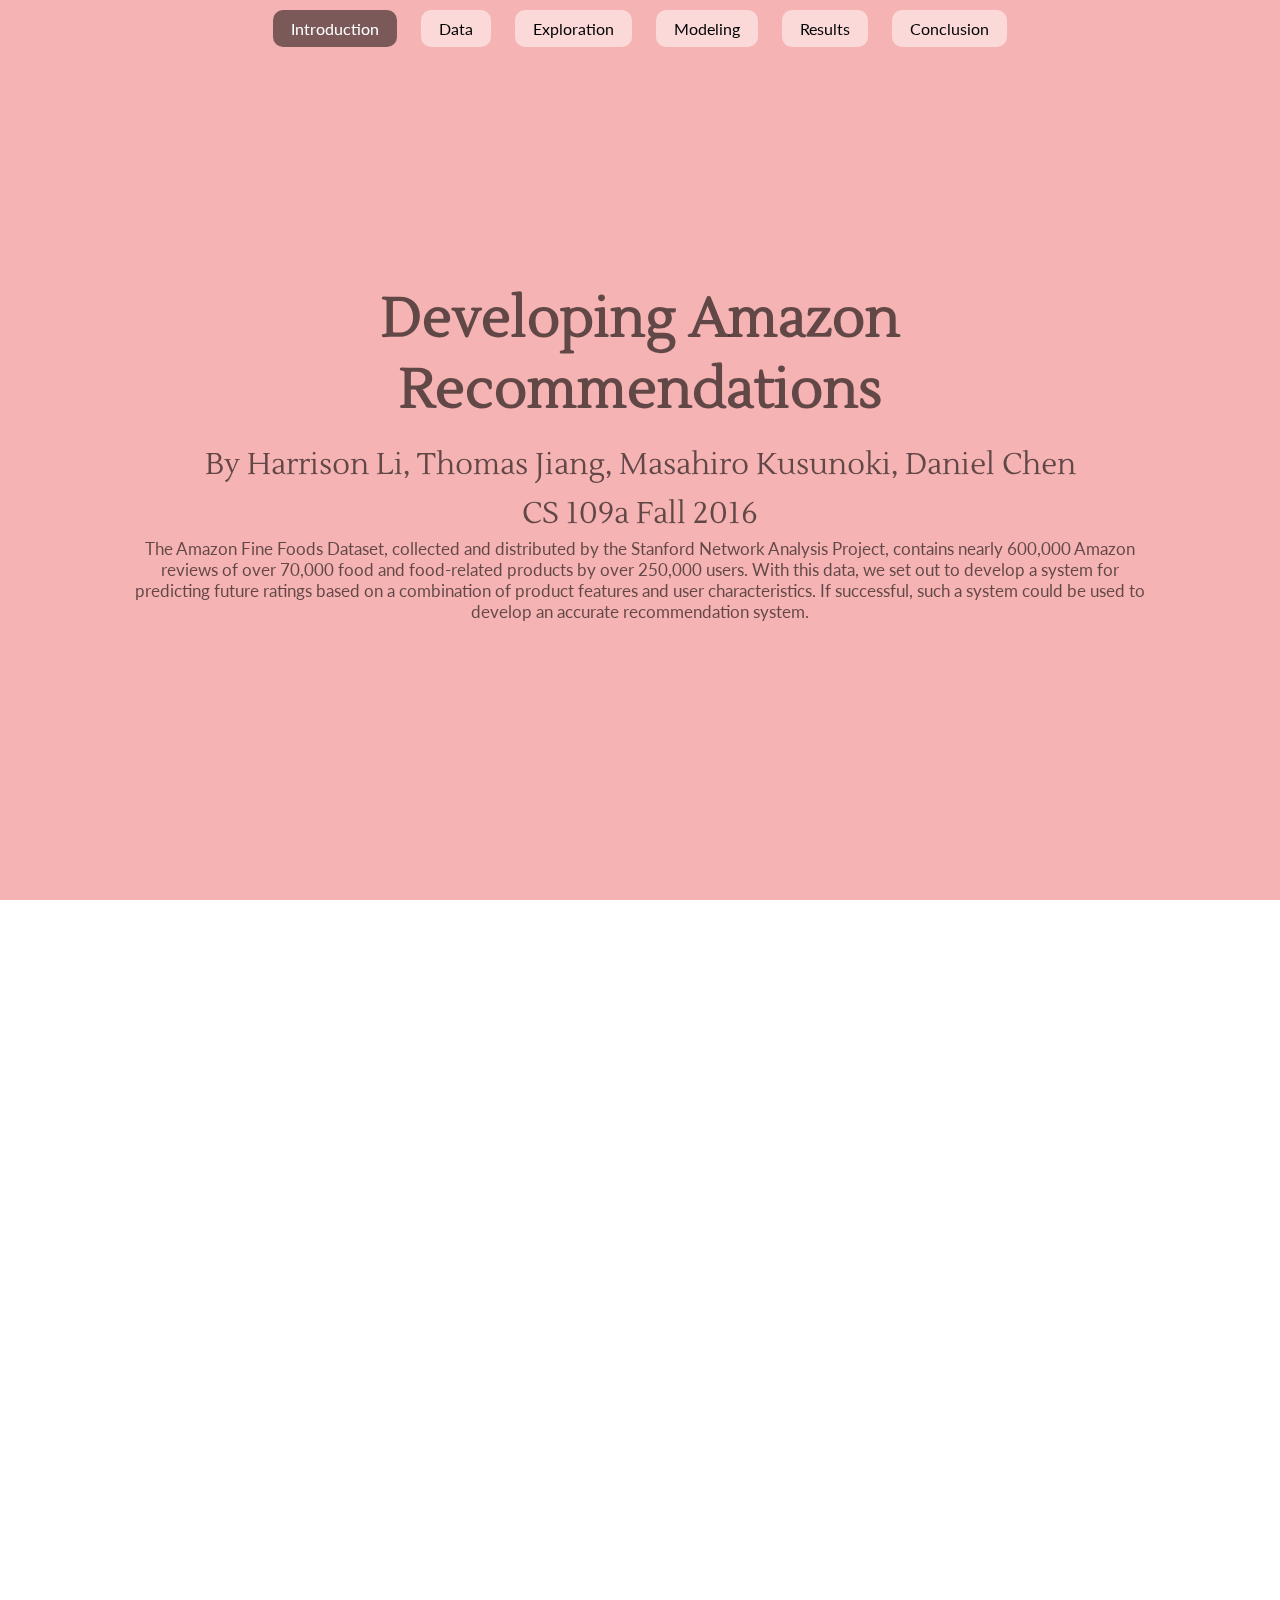
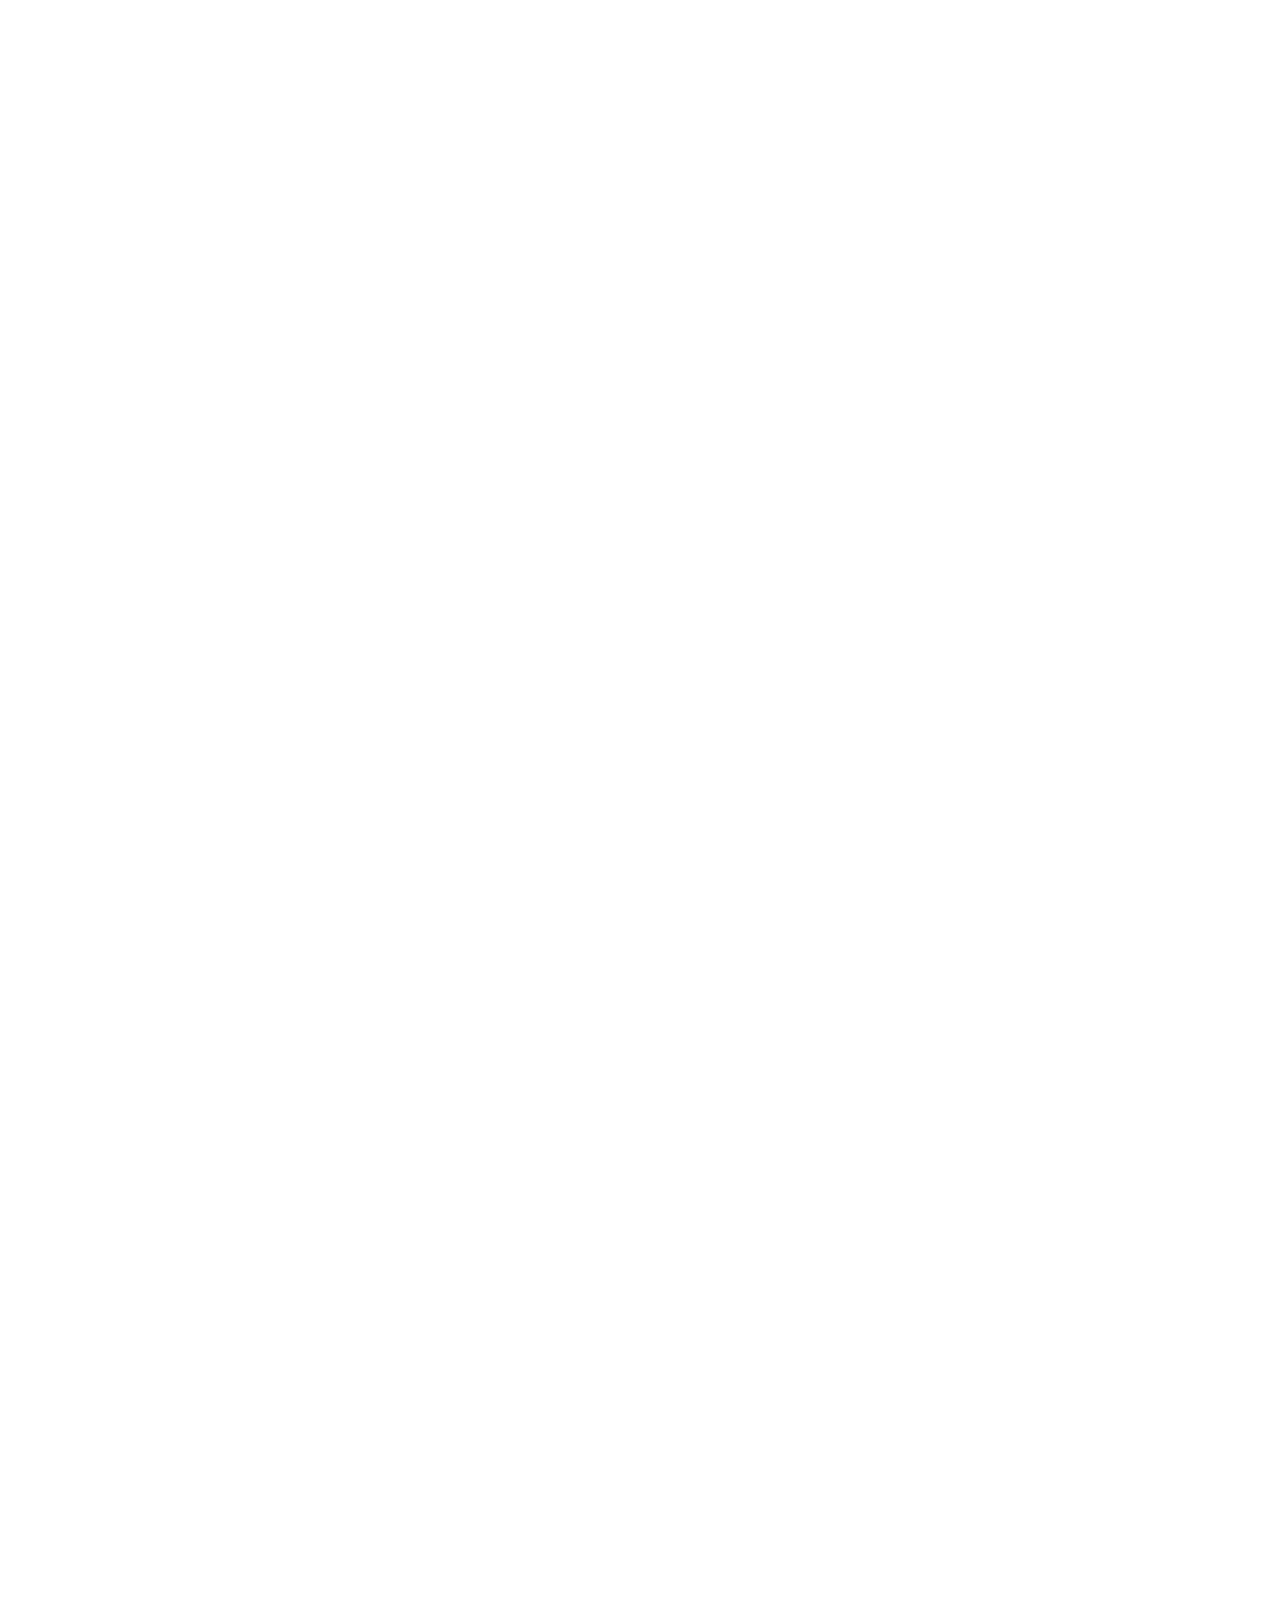
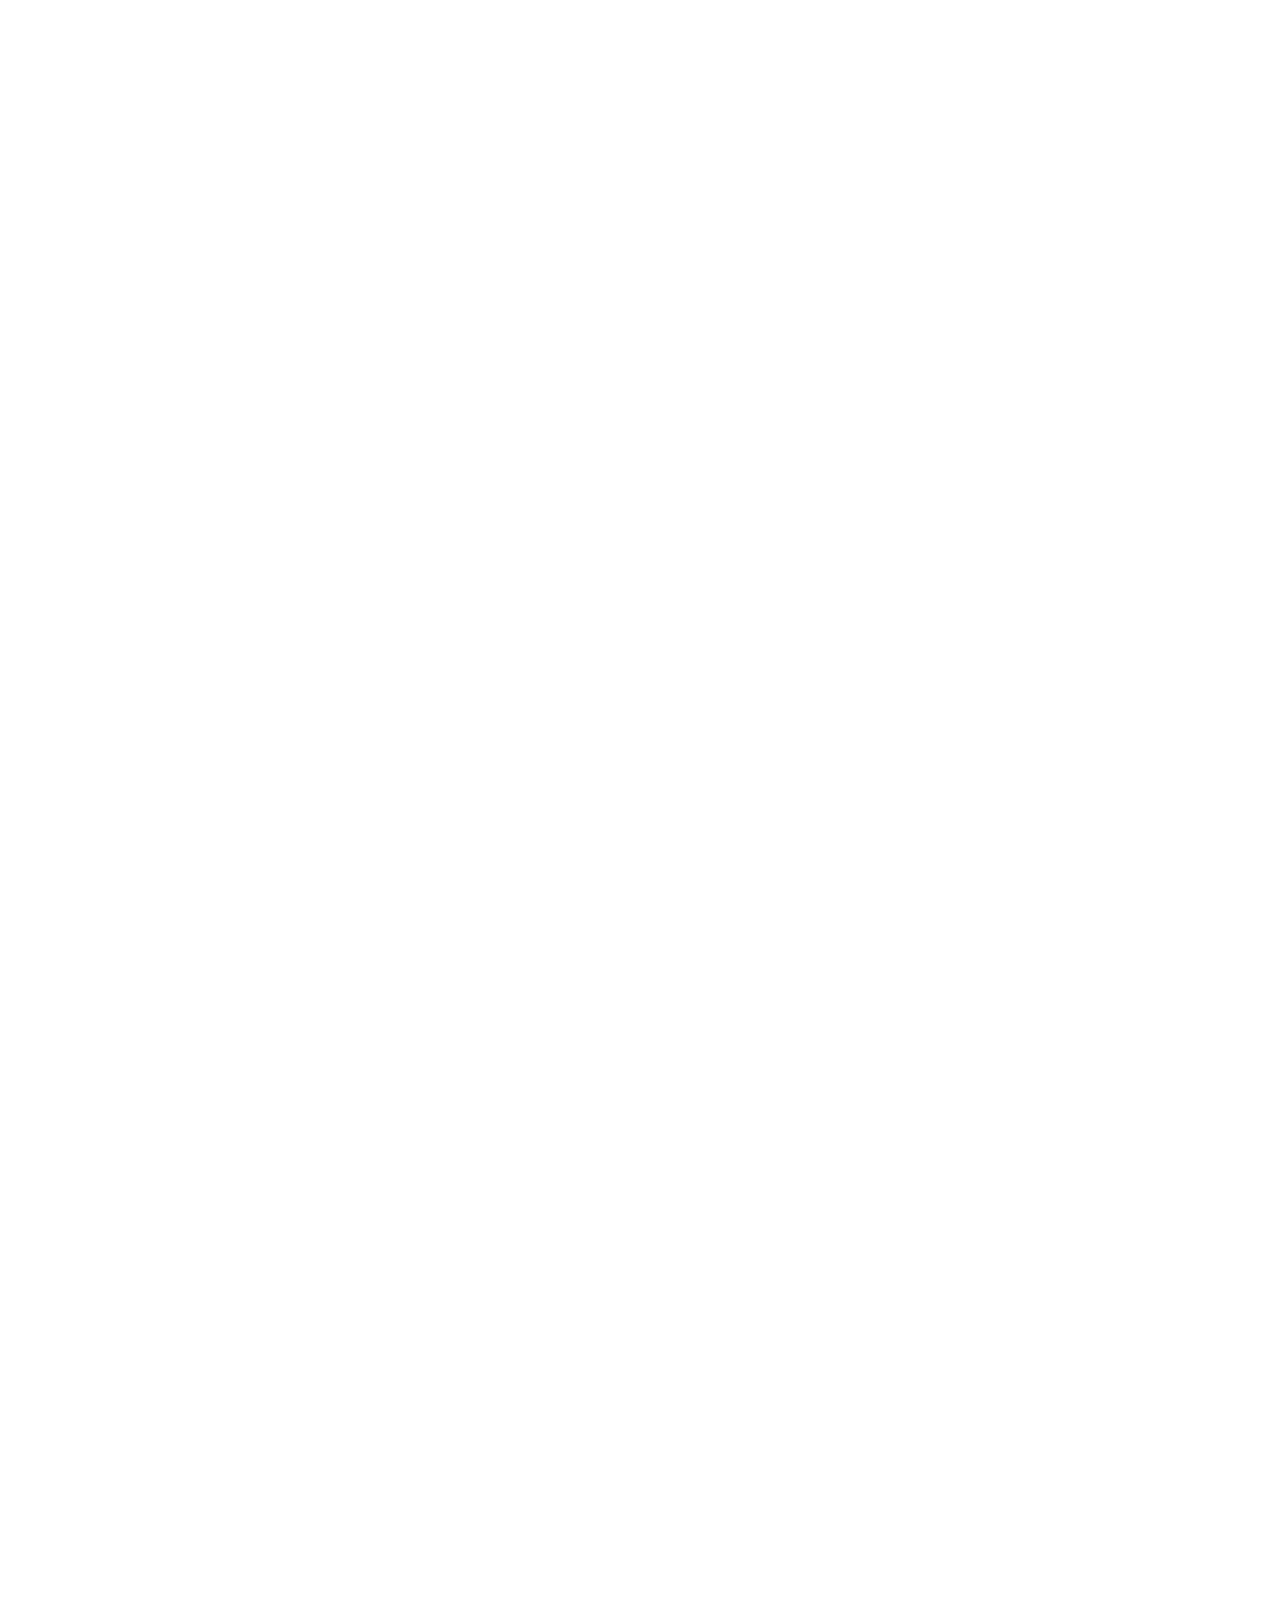
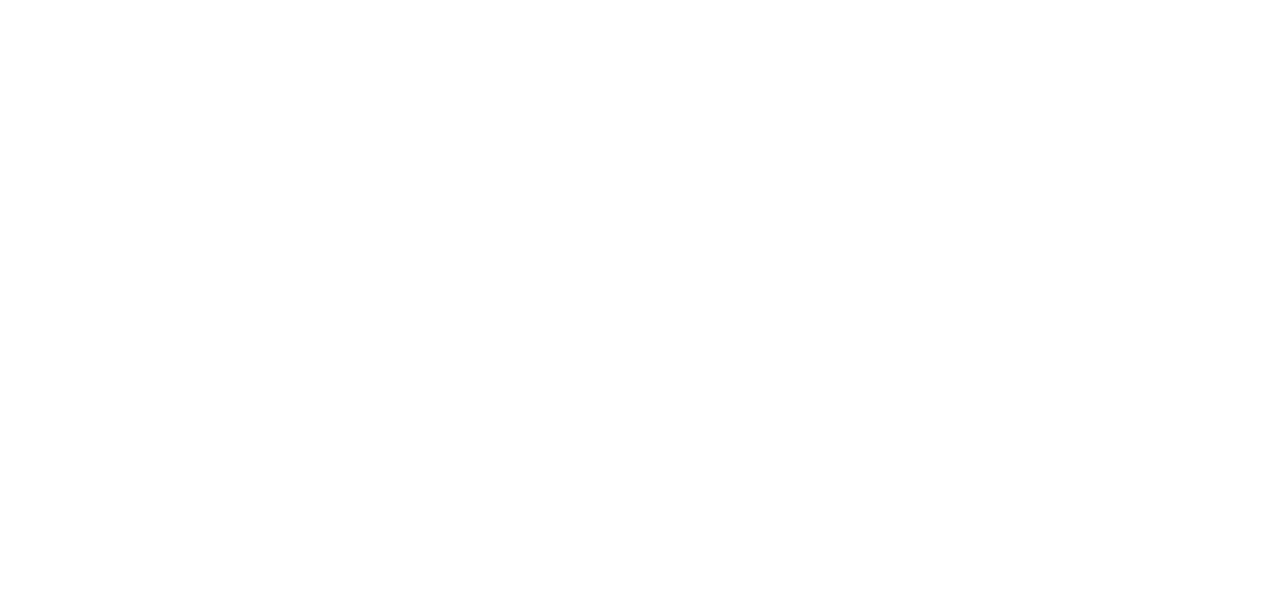
==== index.html @ ef3e9265 "bolden arrows" ====
<!DOCTYPE html>
<html xmlns="http://www.w3.org/1999/xhtml">

<head>
    <meta http-equiv="Content-Type" content="text/html; charset=utf-8" />
    <title>Predicting Amazon Reviews</title>
    <meta name="author" content="Harrison Li, Thomas Jiang, Masahiro Kusunoki, Daniel Chen" />
    <meta name="description" content="CS109A Fall 2016 Final Project" />
    <meta name="keywords"  content="" />
    <meta name="Resource-type" content="Document" />

    <link href="https://fonts.googleapis.com/css?family=Lato:300|Lustria" rel="stylesheet">
    <link rel="stylesheet" type="text/css" href="css/fullpagemin.css" />
    <link rel="stylesheet" type="text/css" href="css/style.css" />


    <script src="js/jquery.min.js"></script>
    <script src="js/jquery-ui.min.js"></script>

    <script src="js/fullpagemin.js"></script>
    <script src="js/main.js"></script>
</head>
<body>

<ul id="menu">
    <li data-menuanchor="firstPage"><a href="#firstPage">Introduction</a></li>
    <li data-menuanchor="secondPage"><a href="#secondPage">Data</a></li>
    <li data-menuanchor="3rdPage"><a href="#3rdPage">Exploration</a></li>
    <li data-menuanchor="4thPage"><a href="#4thPage">Modeling</a></li>
    <li data-menuanchor="5thPage"><a href="#5thPage">Results</a></li>
    <li data-menuanchor="lastPage"><a href="#lastPage">Conclusion</a></li>
</ul>


<div id="fullpage">

    <div class="section " id="section0">
        <h1>Developing Amazon Recommendations</h1>
        <h3>By Harrison Li, Thomas Jiang, Masahiro Kusunoki, Daniel Chen</h3>
        <h3>CS 109a Fall 2016</h3>
        <input type="hidden" name="id" value="1" />

        <p>The Amazon Fine Foods Dataset, collected and distributed by the Stanford Network Analysis Project, contains nearly 600,000 Amazon reviews of over 70,000 food and food-related products by over 250,000 users. With this data, we set out to develop a system for predicting future ratings based on a combination of product features and user characteristics. If successful, such a system could be used to develop an accurate recommendation system.</p>
        <!--<img src="imgs/fullPage.png" alt="fullPage" />-->
    </div>

    <div class="section" id="section1">
        <div class="slide">
            <div class="intro">
                <h1>Data Sources:</h1>
                <p>Our data set consists of 568,454 reviews on 74,258 food-related Amazon products by 217468 users. Each review includes UserId, ProductId, Score, and Text, as well as some other values (to see full list, with explanation, click the right arrow).</p>
                <p>In order to obtain meaningful features for the 74,258 products in the data set, we took advantage of the Amazon API. This API allowed us to look up items by the ProductIds and return Product Groups. For example, product <b>B003XUL27E</b>, a product named <b>Healthy Choice All Natural Red Beans & Rice, 14-Ounce Containers (Pack of 6)</b>, returns product group <b>Grocery</b>.</p>
            </div>
        </div>
        <div class="slide">
            <div class="intro">
                <h2>Datasets</h2>
                <ol>
                    <li>
                        Amazon Fine Foods Dataset
                        <ul>
                            <li>Id</li>
                            <li>ProductId - unique identifier for the product</li>
                            <li>UserId - unique identifier for the user</li>
                            <li>ProfileName</li>
                            <li>HelpfulnessNumerator - number of users who found the review helpful</li>
                            <li>HelpfulnessDenominator - number of users who indicated whether they found the review helpful</li>
                            <li>Score - rating between 1 and 5</li>
                            <li>Time - timestamp for the review</li>
                            <li>Summary - summary of review, written by user</li>
                            <li>Text - full review text</li>
                        </ul>
                    </li>
                    <li>
                        Amazon API
                        <ul>
                            <li>Product Group - categorization of product defined by Amazon</li>
                        </ul>
                    </li>
                </ol>
            </div>
        </div>
    </div>

    <div class="section" id="section2">
        <div class="slide">
            <div class="intro">
                <h1>Data Exploration</h1>
                <p>As with any real world dataset, the Amazon Fine Foods Dataset contained many peculiarities. We corrected for the first four observations during our modeling. Though the remaining two did not inform our model, we present them as curiosities that would be interesting to explore in future work.</p>
                <!--<h3>Main Conclusions</h3>-->
                <!--<p>Though our dataset contains nearly 600,000 reviews and over 250,000 users, many users rate very few products. The median user has only rated a single product. These users cause a problem when building, training, and testing a content based recommendation system. Because our model would like to incorporate user preferences into the model. However, it is extremely difficult to do this properly if there is only one datapoint for a user, which would either fall into the training or the test set but not both. Since each user is treated as independent of other users, over sampling these users would not be a feasible solution. Thus, we decided to cut out all users who reviewed fewer than a certain threshold of products (n = 5). This eliminated more than half of the users.</p>-->


                <!--<p>Next, we looked at the remaining users and their reviews. We found that many of these “active users” seem like bots or paid reviewers. These are users who left identical reviews on various similar products in a very short time span. We believe these reviews to be a poor representation of the average user. We believed that including these reviewers would both affect our model and cause our model to give unrepresentative results. Additionally, we believe that including these reviews and predicting for these users would affect our baseline and model performance. Thus, we eliminated these reviews, which accounted for nearly half of the reviews.</p>-->


                <!--<p>Next, because our dataset did not include features of products, in order to create a content based prediction system, we needed to identify some features in order to create the required similarity matrix. First, we used the Amazon Advertising API to collect more data on the over 70,000 products. This included the product name and product group (Grocery, Snack Food, etc.). However, for many products, the Amazon APi no longer recognized the Product ID. This suggests that these products are no longer being sold or stocked by Amazon. This makes sense given that the dataset only contains reviews from Oct 1999 - Oct 2012. Additionally, we collected the product reviews for that product and vectorized the reviews to generate more features. At this point,we moved on to our modeling step.</p>-->
            </div>
        </div>
        <div class="slide">
            <div class="intro">
                <h2>1. Duplicates</h2>
                <img src="img/duplicates.png" width="300px">
                <p>While exploring reviews, we found that several reviews had identical text, scores, user IDs, and timestamps on similar products. This does not seem to suggest a human user, and we hypothesize that these reviewers were left by bots. Including these bots would improve our RMSE (as bots are extremely easy to predict since they continually give identical scores), but for the sake of applicability to human users, we decided to filter out all such reviews, eliminating almost half of all reviews.</p>
            </div>
        </div>
        <div class="slide">
            <div class="intro">
                <h2>2. Number of Reviews by Reviewer</h2>
                <img src="img/numreviews.png" height="330px"><img src="img/numreviewsperusers.png" height="330px">
                <p>This compares the number of active users, which we define to be users with 5 or more ratings, to the number of inactive users. Inactive users do not have enough ratings for us to accurately judge their product preferences, and therefore our model also removes them when training on our dataset.</p>
            </div>
        </div>
        <div class="slide">
            <div class="intro">
                <h2>3. Number of Reviews by Product</h2>
                <img src="img/numreviewsforprod.png" height="330px"><img src="img/numreviewsperprod.png" height="330px">
                <p>Compounding the sparsity of user ratings, each product also generally have very few ratings. With so few reviews, it's difficult to accurately judge product similarity using just the Fine Food Dataset, motivating us to use the Amazon API to provide additional product features.</p>
            </div>
        </div>
        <div class="slide">
            <div class="intro">
                <h2>4. Helpfulness Skew</h2>
                <img src="img/helpfulness.png" width="600px">
                <p>The data provides both helpfulness numerator and denominator. The ratio of the two gives the percent of readers who find each review to be helpful. It's clear that once again, most reviews have very few helpfulness ratings. A rating of 1 out of 1 or 0 out of 1 is not dramatically significant, so when using helpfulness as a proxy for estimating review quality, we assigned a 1, 1 beta prior.</p>
            </div>
        </div>
        <div class="slide">
            <div class="intro">
                <h2>5. Score Skew</h2>
                <img src="img/scoreswodup.png" height="330px"><img src="img/scorespie.png" height="330px">
                <p>Interestingly, a large majority (63.9%) of the ratings given by users across all products are 5 out of 5, while negative ratings (defined as 3 stars or less) constitute only 22% of all ratings. We did not correct for this phenomenon since we treat the scores as quantitative values instead of categorical, but it is reflected by predicted values also yielding a high average.</p>
            </div>
        </div>
        <div class="slide">
            <div class="intro">
                <h2>6. Time Drift</h2>
                <img src="img/time.png">
                <p>Scores seem to improve over time throughout the dataset. We do not yet have a robust explanation of this phenomenon, but it could potentially be accounted for by a more complex model.</p>
            </div>
        </div>

        <!--<div class="slide">-->
            <!--<div class="intro">-->
                <!--<h1>How People Review Products</h1>-->
                <!--<p>First, we explored distributions of ratings. This allowed us to learn how sparse the data set was. A data set where every user reviewed a majority of the products and each product would have a large number of reviews would be ideal for modeling, but this will turn out not to be the case. Instead, this is an informative method for understanding what data will have to be filtered out and what data can be used directly from the data set.</p>-->
            <!--</div>-->
        <!--</div>-->
        <!--<div class="slide">-->
            <!--<div class="intro">-->
                <!--<h2>Score Distribution</h2>-->
                <!--<img src="img/scores.png">-->
                <!--<p>Interestingly, a large majority (63.9%) of the ratings given by users across all products are 5 out of 5, while negative ratings (defined as 3 stars or less) constitute only 22% of all ratings.  The heavy skew towards 5 star ratings might present a challenge in distinguishing between products or users.-->
                <!--</p>-->
                <!--<table border="1" align="center">-->
                    <!--<tr>-->
                        <!--<td>-->
                            <!--<b>Score:</b>-->
                        <!--</td>-->
                        <!--<td>-->
                            <!--1-->
                        <!--</td>-->
                        <!--<td>-->
                            <!--2-->
                        <!--</td>-->
                        <!--<td>-->
                            <!--3-->
                        <!--</td>-->
                        <!--<td>-->
                            <!--4-->
                        <!--</td>-->
                        <!--<td>-->
                            <!--5-->
                        <!--</td>-->
                    <!--</tr>-->
                    <!--<tr>-->
                        <!--<td>-->
                            <!--<b>Percent:</b>-->
                        <!--</td>-->
                        <!--<td>-->
                            <!--9.19%-->
                        <!--</td>-->
                        <!--<td>-->
                            <!--5.24%-->
                        <!--</td>-->
                        <!--<td>-->
                            <!--7.50%-->
                        <!--</td>-->
                        <!--<td>-->
                            <!--14.19%-->
                        <!--</td>-->
                        <!--<td>-->
                            <!--63.88%-->
                        <!--</td>-->
                    <!--</tr>-->
                <!--</table>-->
            <!--</div>-->
        <!--</div>-->
        <!--<div class="slide">-->
            <!--<div class="intro">-->
                <!--<h2>User Activity</h2>-->
                <!--<img src="img/numreviews.png">-->
                <!--<p>Breaking down the users by number of reviews, it's clear that the vast majority of users review very few products. In fact, out of the 256059 unique users, over half of them only have one review! Since it is impossible to create a robust model with only a single data point for each user, we will need to filter for "active users", which we will define as users with greater than _____ reviews.</p>-->
                <!--<table border="1" align="center">-->
                    <!--<tr>-->
                        <!--<td>-->
                            <!--<b>Metric:</b>-->
                        <!--</td>-->
                        <!--<td>-->
                            <!--Min Num of Reviews-->
                        <!--</td>-->
                        <!--<td>-->
                            <!--First Quartile-->
                        <!--</td>-->
                        <!--<td>-->
                            <!--Median-->
                        <!--</td>-->
                        <!--<td>-->
                            <!--Third Quartile-->
                        <!--</td>-->
                        <!--<td>-->
                            <!--Max Num of Reviews-->
                        <!--</td>-->
                        <!--<td>-->
                            <!--Mean-->
                        <!--</td>-->
                        <!--<td>-->
                            <!--Count-->
                        <!--</td>-->
                    <!--</tr>-->
                    <!--<tr>-->
                        <!--<td>-->
                            <!--<b>Value:</b>-->
                        <!--</td>-->
                        <!--<td>-->
                            <!--1-->
                        <!--</td>-->
                        <!--<td>-->
                            <!--1-->
                        <!--</td>-->
                        <!--<td>-->
                            <!--1-->
                        <!--</td>-->
                        <!--<td>-->
                            <!--2-->
                        <!--</td>-->
                        <!--<td>-->
                            <!--448-->
                        <!--</td>-->
                        <!--<td>-->
                            <!--2.22-->
                        <!--</td>-->
                        <!--<td>-->
                            <!--256059-->
                        <!--</td>-->
                    <!--</tr>-->
                <!--</table>-->
            <!--</div>-->
        <!--</div>-->
        <!--<div class="slide">-->
            <!--<div class="intro">-->
                <!--<h2>Products by Number of Reviews</h2>-->
                <!--<img src="img/numreviewsforprod.png">-->
                <!--<p>Once again, we see that the majority of products have only been reviewed a small number of times. Out of the 74258 unique products, half have been reviewed two or fewer times. This indicates that we cannot simply use each product's score to assign a quality to it. Instead, we will either have to filter out products with too few reviews or use a prior to properly score products based on user ratings.</p>-->
                <!--<table border="1" align="center">-->
                    <!--<tr>-->
                        <!--<td>-->
                            <!--<b>Metric:</b>-->
                        <!--</td>-->
                        <!--<td>-->
                            <!--Min Num of Reviews-->
                        <!--</td>-->
                        <!--<td>-->
                            <!--First Quartile-->
                        <!--</td>-->
                        <!--<td>-->
                            <!--Median-->
                        <!--</td>-->
                        <!--<td>-->
                            <!--Third Quartile-->
                        <!--</td>-->
                        <!--<td>-->
                            <!--Max Num of Reviews-->
                        <!--</td>-->
                        <!--<td>-->
                            <!--Mean-->
                        <!--</td>-->
                        <!--<td>-->
                            <!--Count-->
                        <!--</td>-->
                    <!--</tr>-->
                    <!--<tr>-->
                        <!--<td>-->
                            <!--<b>Value:</b>-->
                        <!--</td>-->
                        <!--<td>-->
                            <!--1-->
                        <!--</td>-->
                        <!--<td>-->
                            <!--1-->
                        <!--</td>-->
                        <!--<td>-->
                            <!--2-->
                        <!--</td>-->
                        <!--<td>-->
                            <!--3-->
                        <!--</td>-->
                        <!--<td>-->
                            <!--913-->
                        <!--</td>-->
                        <!--<td>-->
                            <!--7.66-->
                        <!--</td>-->
                        <!--<td>-->
                            <!--74258-->
                        <!--</td>-->
                    <!--</tr>-->
                <!--</table>-->
            <!--</div>-->
        <!--</div>-->
        <!--<div class="slide">-->
            <!--<div class="intro">-->
                <!--<h1>Text Analysis of Reviews</h1>-->
                <!--<p>We also did some exploration of the actual text left by each user. Ideally, we would like to use text reviews in potentially two ways. We can try to model similarities between customers based on their word choices or extract similarities between products based on what people say about them.</p>-->
            <!--</div>-->
        <!--</div>-->
        <!--<div class="slide">-->
            <!--<div class="intro">-->
                <!--<h2>Word Count</h2>-->
                <!--<img src="img/wordcount.png">-->
            <!--</div>-->
        <!--</div>-->
    </div>

    <div class="section" id="section3">
        <div class="slide">
            <div class="intro">
                <h1>Modeling</h1>
                <p>
                    We developed our final model in three steps. First, we created two baseline models to serve as our target to beat. Then, we developed a model for determining a products "true" score based on previous reviews by other users. Finally, we developed a method for calculating product similarity by review text, which we were then able to use to estimate user preferences.<br>
                    For modeling, the dataset, after all corrections discussed in the previous section, was split into a 70% training set and 30% testing set.
                </p>
            </div>
        </div>
        <div class="slide">
            <div class="intro">
                <h2>Baseline Models</h2>
                <p>
                    We developed two baseline models, derived from a simple assumption. Our baseline models assume users will vote according to their past average. Thus, both of our baseline models simply predict future ratings by assigning them the mean or median of the user's past reviews.
                    <ul>
                <li>
                    User Median Model
                    <ul>
                        <li>RMSE = 1.289</li>
                    </ul>
                </li>
                <li>
                    User Mean Model
                    <ul>
                        <li>RMSE = 1.198</li>
                    </ul>
                </li>
            </ul>
                </p>
            </div>
        </div>
        <div class="slide">
            <div class="intro">
                <h2>Improvement</h2>
                <p>
                    Our final content-based model was a combination of a product-based component and a user-based component, with the relative weightings of the two components controlled by the parameter β
                </p>
            </div>
        </div>
        <div class="slide">
            <div class="intro">
                <h2>Product-based Component</h2>
                <img src="img/product.png">
                <p>
                    The product-based component is a weighted average of all ratings of that product in the training set, where each rating is weighed by the estimated proportion of users who rated user <i>i</i>’s rating on product <i>j</i> as helpful. This expression is derived from placing an uninformative Uniform (i.e. Beta(1,1)) prior on the helpfulness and taking the posterior mean (PM) estimate after updating the prior with the helpfulness numerator and denominator.
                </p>
            </div>
        </div>
        <div class="slide">
            <div class="intro">
                <h2>User-based Component</h2>
                <img src="img/user.png">
                <p>
                    The user-based component is a weighted average of all of the ratings given by a particular user, where a similarity score between 0 and 1 for products <i>n</i> and <i>j</i>, represents the text similarity of the aggregated reviews of products <i>n</i> and <i>j</i> calculated using a TF-IDF vectorizer and cosine similarity. Due to computational limitations we only computed similarity scores for the 10,000 most reviewed products in the training set.</p>

                <p>Product group is a categorical designation assigned by Amazon to each product (e.g. “grocery”, “pet foods”). The parameter α controls how much the similarity score for products in the same product group is inflated towards 1. Note that if α = 1, then product similarity reduces to text similarity in all cases.
                </p>
            </div>
        </div>
        <div class="slide">
            <div class="intro">
                <h2>Final Model</h2>
                <img src="img/final.png">
                <p>
                    Our final model is the sum of the product-based and user-based components with relative weights assigned.
                </p>
            </div>
        </div>
    </div>

    <div class="section" id="section4">
        <div class="slide">
            <div class="intro">
                <h1>Results</h1>
                <h3>Tuning</h3>
                <img src="img/tuning.png" id="tuning">
                <p>We tune the α and β parameters of the model by using KFold Validation (K=5). Plotting the RMSE scores, we see that this is more sensitive to changes in β, while α seems to have a small effect. We choose the optimal scores with  α = 1 and β = 0.9

                </p>
            </div>
        </div>
        <div class="slide">
            <div class="intro">
                <h3>Improvement over baseline</h3>
                <img src="img/rmsered.png" id="rmsered">
                <p>As shown above, our final model manages to beat both of our baseline models by customizing our predictions based on a combination of user preferences for each product, as well as the inherent quality of the products being reviewed.</p>
            </div>
        </div>
    </div>

    <div class="section" id="section5">
        <div class="intro">
            <h1>Conclusion</h1>
            <p>We were successfully able to beat our baseline models. However, the final tuning of our model raises several questions that should be addressed in the future. For example, the selection of α = 1 indicates that product groups do not contribute meaningfully to our model. This may has two possible explanations. The first is that several of the Product IDs were no longer recognized recognized by the Amazon API, which suggests that these products are no longer being sold. This makes sense given that the dataset contains reviews from Oct 1999 - Oct 2012. The second is that the product groups do not represent an accurate method for categorizing products. Manually checking these values supports this. For example, when examining coconut oils from different brands, one was grouped under <b>Groceries</b> while the other was under <b>Health and Beauty</b>.</p>
            <p>However, our model only performs marginally better than a raw weighting of product mean and user mean. It appears that the similarity matrix was not an effective tool in our model. Furthermore, it suggests that user preferences, as far as we can tell, are not as individual as we believed, simply determining the benchmark the user reviews based on.</p>
            <p>Furthermore, due to computational limitations, we were limited in the amount of products and reviews that we could predict on. Given the funding and computation time, it might be worth rerunning the entire computation process on the complete dataset.</p>
            <p>Though we are uncertain about the effectiveness of these ideas, we have some recommendations for future exploration: Collect more features on users and products. This may be difficult given that Amazon’s API does not have an easy feature generation process for items and finding individual users and collecting more reviews is difficult due to privacy concerns. However, doing so may increase the amount of data to train on as well as improve the similarity matrix calculation process.</p>
            <p>Additionally, we leave out the timestamps of reviews. As shown in the Data Exploration section, we noticed a time drift in scores, but it is unclear what sort of predictive power or interpretation this feature would have on our final model.</p>

        </div>
    </div>

</div>

</body>
</html>
---- css/fullpagemin.css ----
/*!
 * fullPage 2.8.9
 * https://github.com/alvarotrigo/fullPage.js
 * MIT licensed
 *
 * Copyright (C) 2013 alvarotrigo.com - A project by Alvaro Trigo
 */.fp-enabled body,html.fp-enabled{margin:0;padding:0;overflow:hidden;-webkit-tap-highlight-color:rgba(0,0,0,0)}#superContainer{height:100%;position:relative;-ms-touch-action:none;touch-action:none}.fp-section{position:relative;-webkit-box-sizing:border-box;-moz-box-sizing:border-box;box-sizing:border-box}.fp-slide{float:left}.fp-slide,.fp-slidesContainer{height:100%;display:block}.fp-slides{z-index:1;height:100%;overflow:hidden;position:relative;-webkit-transition:all .3s ease-out;transition:all .3s ease-out}.fp-section.fp-table,.fp-slide.fp-table{display:table;table-layout:fixed;width:100%}.fp-tableCell{display:table-cell;vertical-align:middle;width:100%;height:100%}.fp-slidesContainer{float:left;position:relative}.fp-controlArrow{-webkit-user-select:none;-moz-user-select:none;-khtml-user-select:none;-ms-user-select:none;position:absolute;z-index:4;top:50%;cursor:pointer;width:0;height:0;border-style:solid;margin-top:-38px;-webkit-transform:translate3d(0,0,0);-ms-transform:translate3d(0,0,0);transform:translate3d(0,0,0)}.fp-controlArrow.fp-prev{left:15px;width:0;border-width:38.5px 34px 38.5px 0;border-color:transparent #fff transparent transparent}.fp-controlArrow.fp-next{right:15px;border-width:38.5px 0 38.5px 34px;border-color:transparent transparent transparent #fff}.fp-scrollable{overflow:hidden;position:relative}.fp-scroller{overflow:hidden}.iScrollIndicator{border:0!important}.fp-notransition{-webkit-transition:none!important;transition:none!important}#fp-nav{position:fixed;z-index:100;margin-top:-32px;top:50%;opacity:1;-webkit-transform:translate3d(0,0,0)}#fp-nav.right{right:17px}#fp-nav.left{left:17px}.fp-slidesNav{position:absolute;z-index:4;left:50%;opacity:1;-webkit-transform:translate3d(0,0,0);-ms-transform:translate3d(0,0,0);transform:translate3d(0,0,0)}.fp-slidesNav.bottom{bottom:17px}.fp-slidesNav.top{top:17px}#fp-nav ul,.fp-slidesNav ul{margin:0;padding:0}#fp-nav ul li,.fp-slidesNav ul li{display:block;width:14px;height:13px;margin:7px;position:relative}.fp-slidesNav ul li{display:inline-block}#fp-nav ul li a,.fp-slidesNav ul li a{display:block;position:relative;z-index:1;width:100%;height:100%;cursor:pointer;text-decoration:none}#fp-nav ul li a.active span,#fp-nav ul li:hover a.active span,.fp-slidesNav ul li a.active span,.fp-slidesNav ul li:hover a.active span{height:12px;width:12px;margin:-6px 0 0 -6px;border-radius:100%}#fp-nav ul li a span,.fp-slidesNav ul li a span{border-radius:50%;position:absolute;z-index:1;height:4px;width:4px;border:0;background:#333;left:50%;top:50%;margin:-2px 0 0 -2px;-webkit-transition:all .1s ease-in-out;-moz-transition:all .1s ease-in-out;-o-transition:all .1s ease-in-out;transition:all .1s ease-in-out}#fp-nav ul li:hover a span,.fp-slidesNav ul li:hover a span{width:10px;height:10px;margin:-5px 0 0 -5px}#fp-nav ul li .fp-tooltip{position:absolute;top:-2px;color:#fff;font-size:14px;font-family:arial,helvetica,sans-serif;white-space:nowrap;max-width:220px;overflow:hidden;display:block;opacity:0;width:0;cursor:pointer}#fp-nav ul li:hover .fp-tooltip,#fp-nav.fp-show-active a.active+.fp-tooltip{-webkit-transition:opacity .2s ease-in;transition:opacity .2s ease-in;width:auto;opacity:1}#fp-nav ul li .fp-tooltip.right{right:20px}#fp-nav ul li .fp-tooltip.left{left:20px}.fp-auto-height .fp-slide,.fp-auto-height .fp-tableCell,.fp-auto-height.fp-section{height:auto!important}.fp-responsive .fp-auto-height-responsive .fp-slide,.fp-responsive .fp-auto-height-responsive .fp-tableCell,.fp-responsive .fp-auto-height-responsive.fp-section{height:auto!important}
/*# sourceMappingURL=jquery.fullpage.min.css.map */
---- css/style.css ----
@CHARSET "ISO-8859-1";
/* Reset CSS
 * --------------------------------------- */
body,div,dl,dt,dd,ul,ol,li,h1,h2,h3,h4,h5,h6,pre,
form,fieldset,input,textarea,p,blockquote,th,td {
    padding: 0;
    margin: 0;
}
a{
    text-decoration:none;
}
table {
    border-spacing: 2px;
    /*border-width: 1px;*/
    /*border-color: black;*/
    background: white;
}
fieldset,img {
    border: 0;
}
address,caption,cite,code,dfn,em,strong,th,var {
    font-weight: normal;
    font-style: normal;
}
strong{
    font-weight: bold;
}
ol,ul {
    list-style: none;
    margin:0;
    padding:0;
}
caption,th {
    text-align: left;

}
h1,h2,h3,h4,h5,h6 {
    font-family: 'Lustria', serif;
    font-weight: 400;
    font-size: 100%;
    text-align:center;
    margin:0;
    padding:0;
    /*color:#444;*/
    color: rgba(0,0,0,.6);
    padding: 5px;
}
q:before,q:after {
    content:'';
}
abbr,acronym { border: 0;
}


/* Custom CSS
 * --------------------------------------- */
body{
    /*font-family: arial,helvetica;*/
    font-family: 'Lato', sans-serif;
    /*color: #333;*/
    color: rgba(0,0,0,.6);
}
.wrap{
    margin-left: auto;
    margin-right: auto;
    width: 960px;
    position: relative;
}
h1 {
    font-size: 55px;
    font-weight: bold;
    padding-bottom: 15px;
}
h2 {
    font-size: 40px;
}
h3 {
    font-size: 30px;
}

p {
    font-size: 17px;
}

#tuning{
    width: 75%;
}

#rmsered{
    /*width: 40%;*/
}

.intro p{
    width: 50%;
    margin: 0 auto;
    font-size: 17px;
}
.section{
    text-align:center;
    padding-left: 10%;
    padding-right: 10%;
}
#menu li {
    display:inline-block;
    margin: 10px;
    color: #000;
    background:#fff;
    background: rgba(255,255,255, 0.5);
    -webkit-border-radius: 10px;
    border-radius: 10px;
}
#menu li.active{
    background:#666;
    background: rgba(0,0,0, 0.5);
    color: #fff;
}
#menu li a{
    text-decoration:none;
    color: #000;
}
#menu li.active a:hover{
    color: #000;
}
#menu li:hover{
    background: rgba(255,255,255, 0.8);
}
#menu li a,
#menu li.active a{
    padding: 9px 18px;
    display:block;
}
#menu li.active a{
    color: #fff;
}
#menu{
    position:fixed;
    top:0;
    left:0;
    height: 40px;
    z-index: 70;
    width: 100%;
    padding: 0;
    margin:0;
}

/* Sections
        * --------------------------------------- */
/*#section0 img,*/
/*#section1 img{*/
    /*margin: 20px 0 0 0;*/
/*}*/
/*#section2 img{*/
    /*margin: 20px 0 0 52px;*/
/*}*/
/*#section3 img{*/
    /*bottom: 0px;*/
    /*position: absolute;*/
    /*margin-left: -420px;*/
/*}*/
.intro p{
    width: 80%;
    margin: 0 auto;
    font-size: 17px;
}
body{
    text-align:center;
    align-items:center;
}

.fp-controlArrow.fp-prev{
    border-color: transparent #000 transparent transparent;
    opacity: 0.4;
    border-width: 50px 45px 50px 0;
}

.fp-controlArrow.fp-next{
    border-color: transparent transparent transparent #000;
    opacity: 0.4;
    border-width: 50px 0 45px 50px;
}
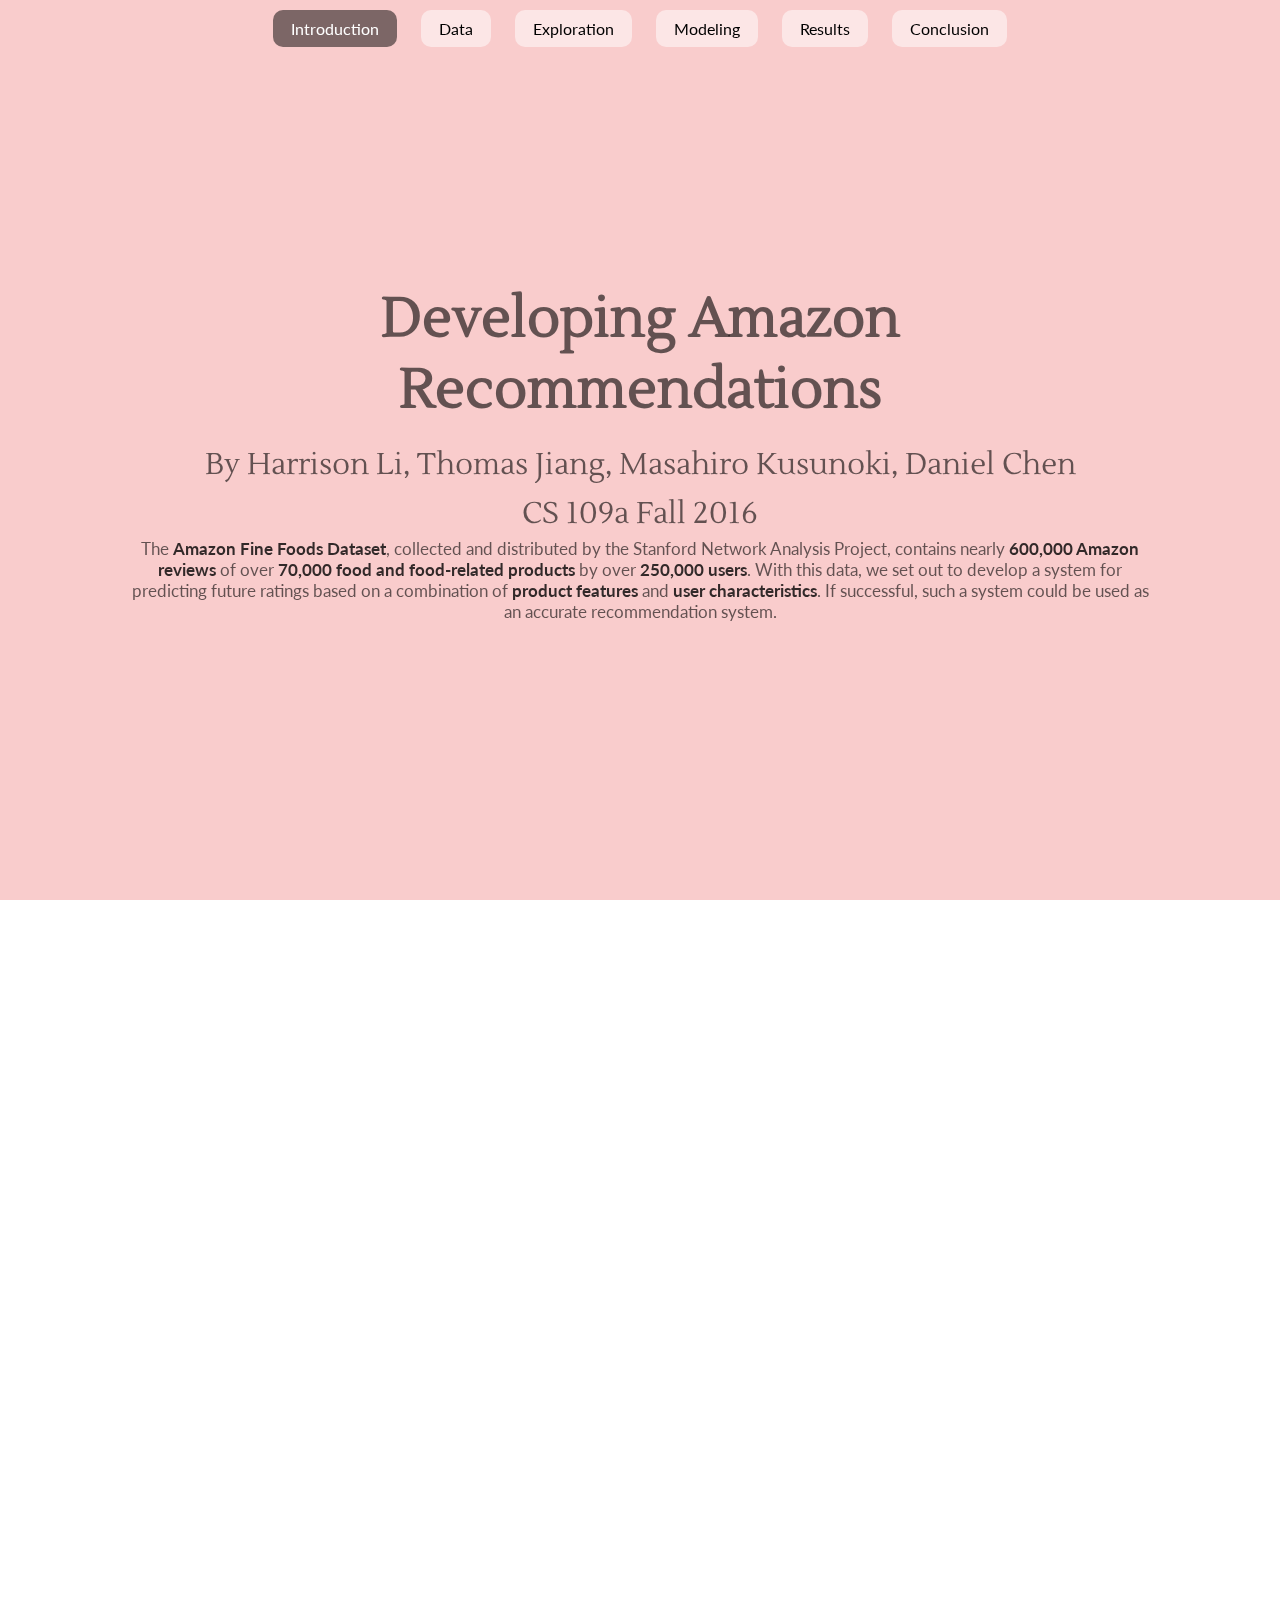
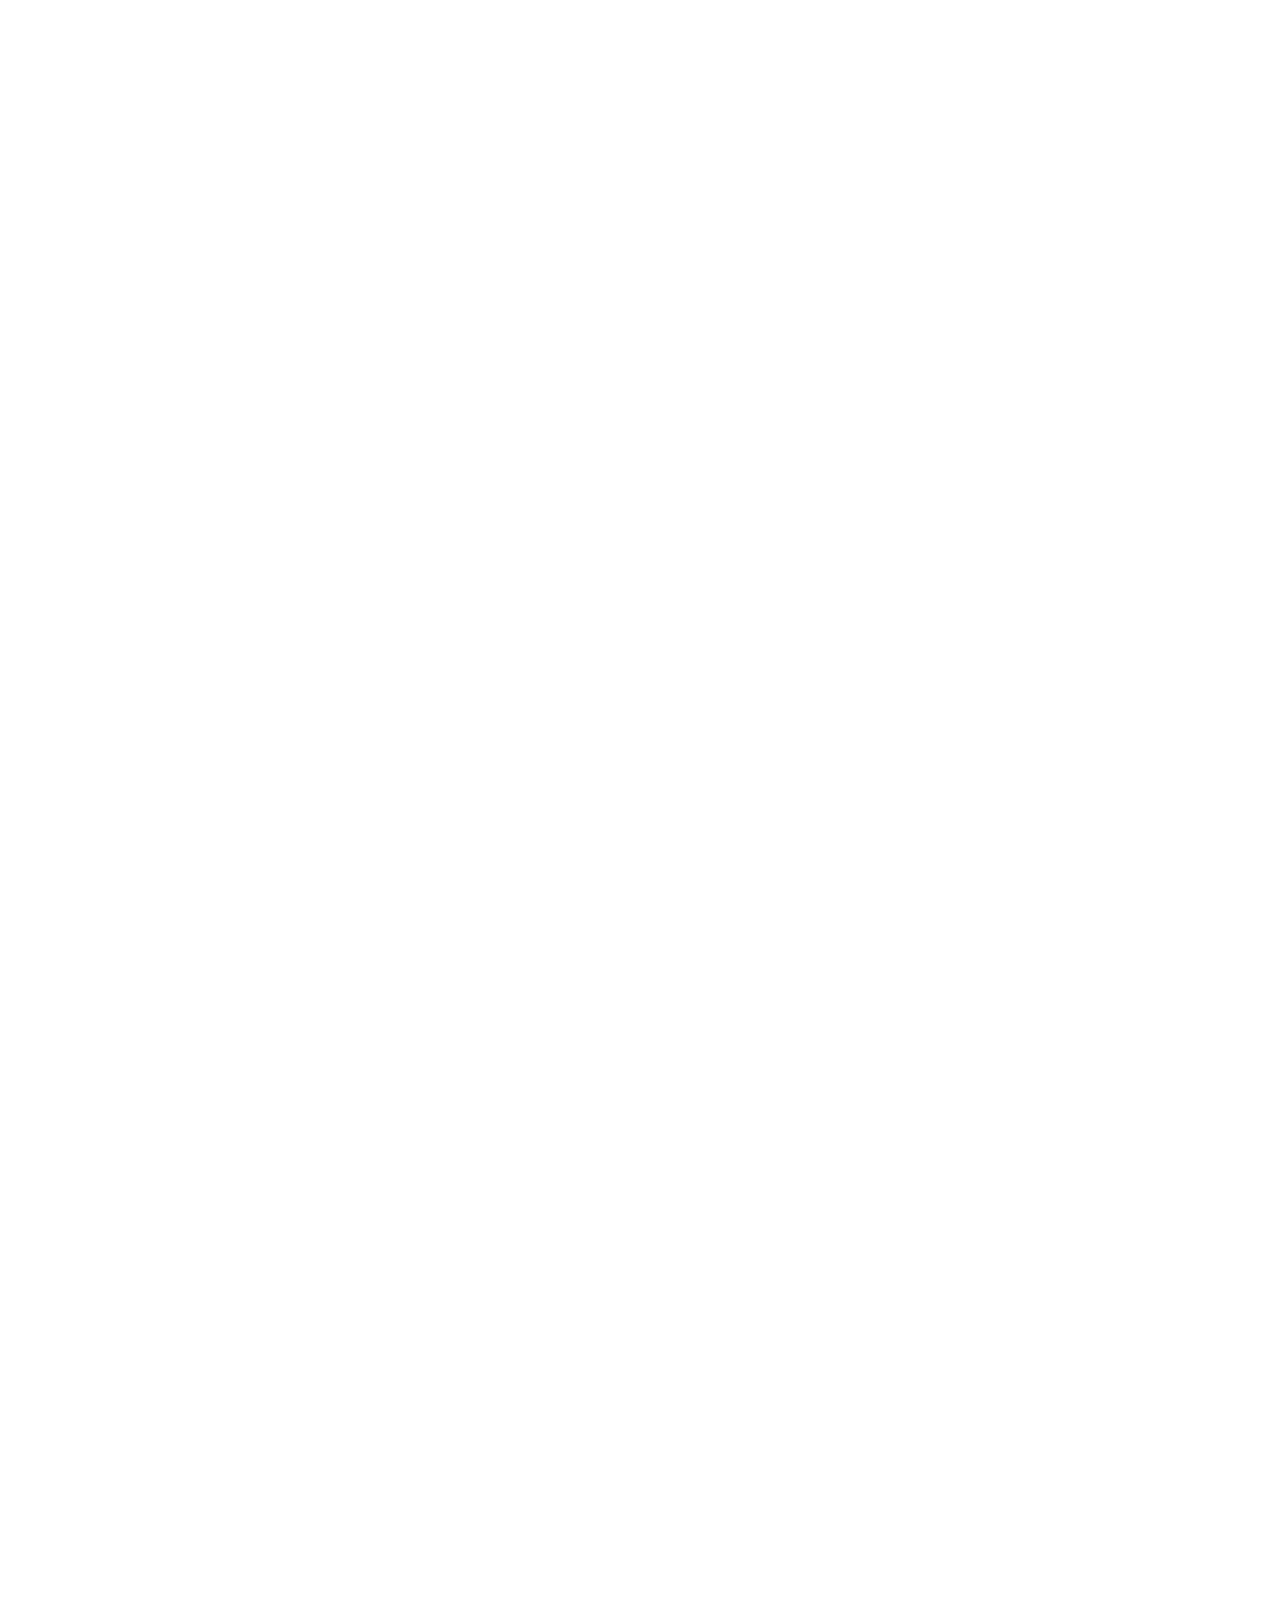
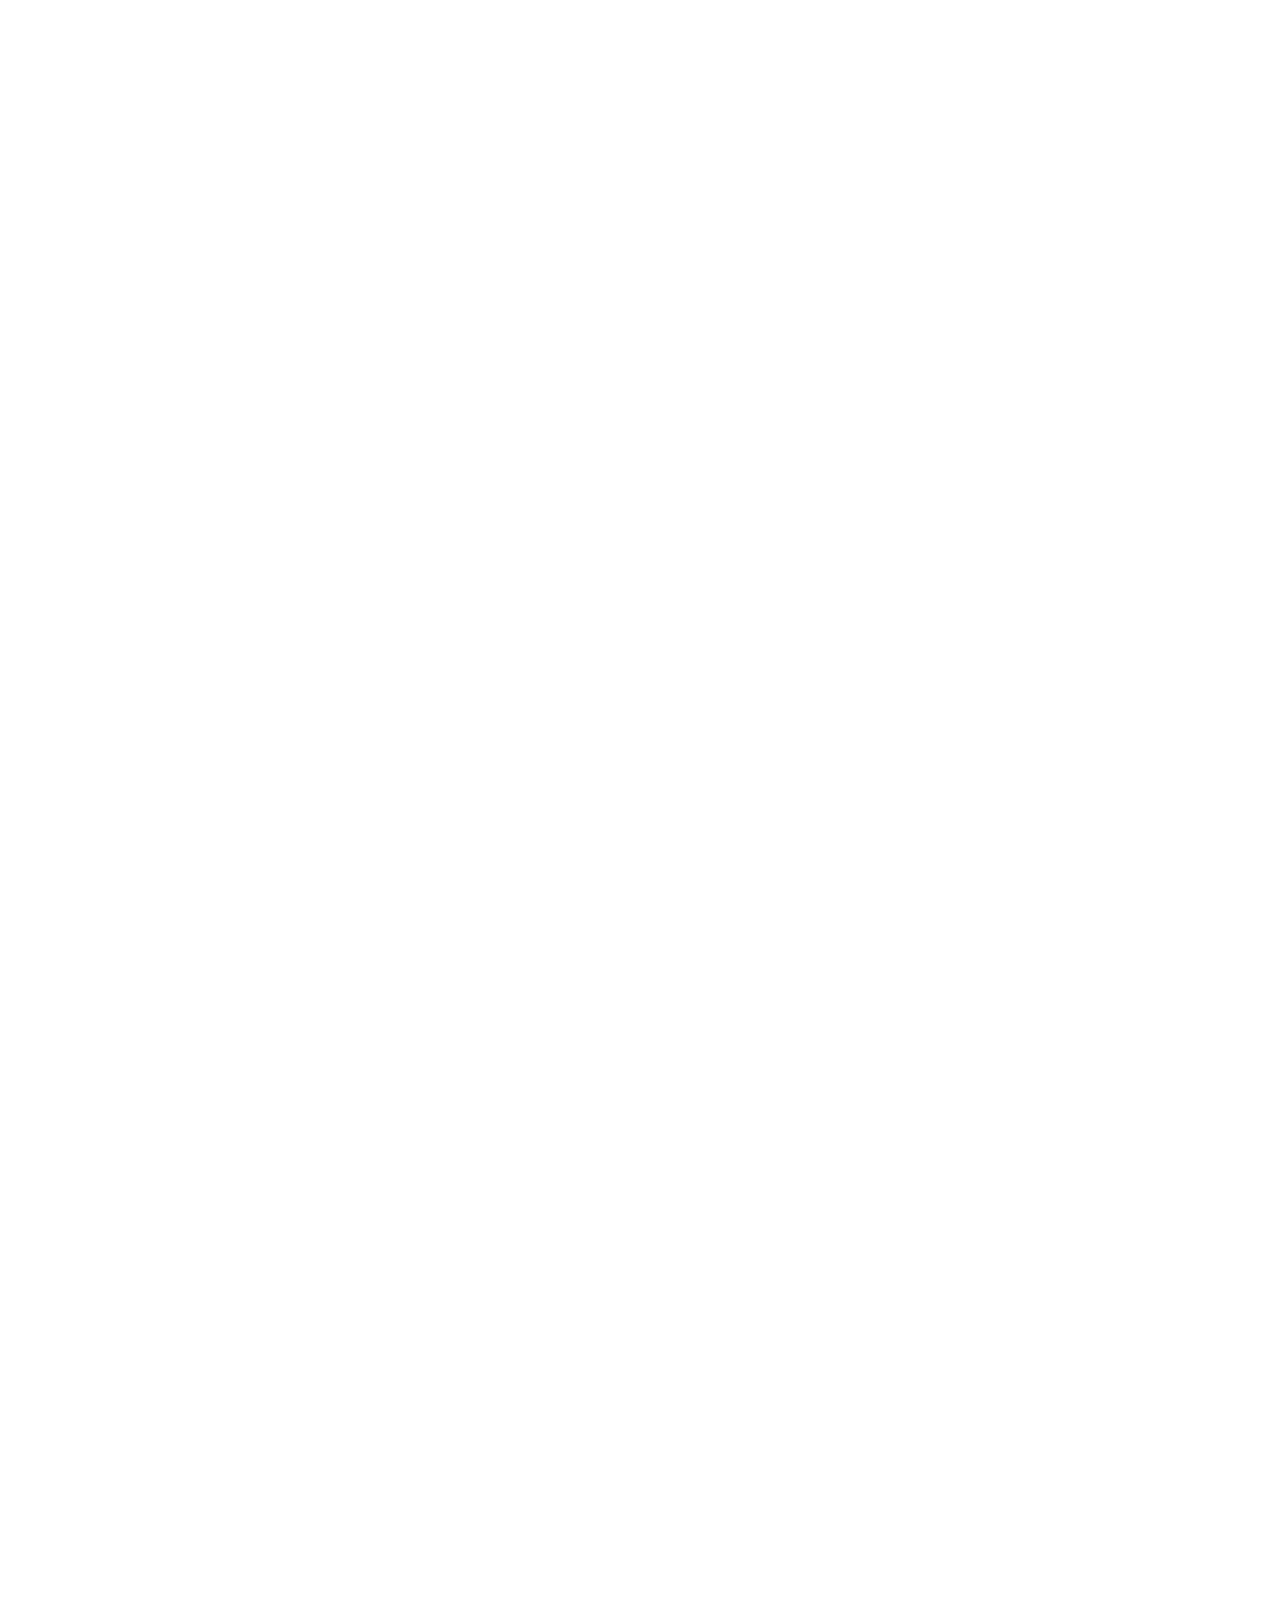
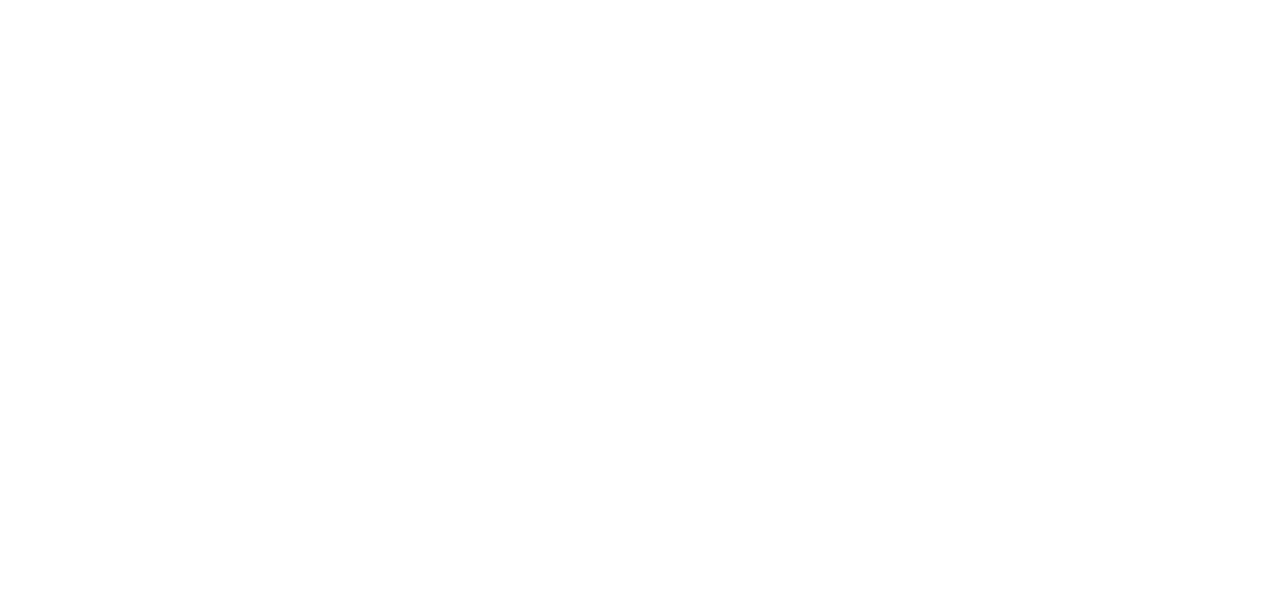
==== commit 24a45d2f: "final edits" ====
--- a/index.html
+++ b/index.html
@@ -40,7 +40,7 @@
         <h3>CS 109a Fall 2016</h3>
         <input type="hidden" name="id" value="1" />
 
-        <p>The Amazon Fine Foods Dataset, collected and distributed by the Stanford Network Analysis Project, contains nearly 600,000 Amazon reviews of over 70,000 food and food-related products by over 250,000 users. With this data, we set out to develop a system for predicting future ratings based on a combination of product features and user characteristics. If successful, such a system could be used to develop an accurate recommendation system.</p>
+        <p>The <b>Amazon Fine Foods Dataset</b>, collected and distributed by the Stanford Network Analysis Project, contains nearly <b>600,000 Amazon reviews</b> of over <b>70,000 food and food-related products</b> by over <b>250,000 users</b>. With this data, we set out to develop a system for predicting future ratings based on a combination of <b>product features</b> and <b>user characteristics</b>. If successful, such a system could be used as an accurate recommendation system.</p>
         <!--<img src="imgs/fullPage.png" alt="fullPage" />-->
     </div>
 
@@ -48,36 +48,73 @@
         <div class="slide">
             <div class="intro">
                 <h1>Data Sources:</h1>
-                <p>Our data set consists of 568,454 reviews on 74,258 food-related Amazon products by 217468 users. Each review includes UserId, ProductId, Score, and Text, as well as some other values (to see full list, with explanation, click the right arrow).</p>
-                <p>In order to obtain meaningful features for the 74,258 products in the data set, we took advantage of the Amazon API. This API allowed us to look up items by the ProductIds and return Product Groups. For example, product <b>B003XUL27E</b>, a product named <b>Healthy Choice All Natural Red Beans & Rice, 14-Ounce Containers (Pack of 6)</b>, returns product group <b>Grocery</b>.</p>
+                <p>Our data set consists of <b>568,454 reviews</b> on <b>74,258 food-related Amazon products</b> by <b>217468 users</b>. Each review includes UserId, ProductId, Score, and Text, as well as some other values.</p>
+                <p>In order to obtain meaningful features for the products in the data set, we took advantage of the Amazon API. This API allowed us to look up items by the ProductIds and return Product Groups. For example, product <b>B003XUL27E</b>, named <b>Healthy Choice All Natural Red Beans & Rice, 14-Ounce Containers (Pack of 6)</b>, returns product group <b>Grocery</b>.</p>
+                <p>Click the right arrow to see a full list of features and their explanations.</p>
             </div>
         </div>
         <div class="slide">
             <div class="intro">
                 <h2>Datasets</h2>
-                <ol>
-                    <li>
-                        Amazon Fine Foods Dataset
-                        <ul>
-                            <li>Id</li>
-                            <li>ProductId - unique identifier for the product</li>
-                            <li>UserId - unique identifier for the user</li>
-                            <li>ProfileName</li>
-                            <li>HelpfulnessNumerator - number of users who found the review helpful</li>
-                            <li>HelpfulnessDenominator - number of users who indicated whether they found the review helpful</li>
-                            <li>Score - rating between 1 and 5</li>
-                            <li>Time - timestamp for the review</li>
-                            <li>Summary - summary of review, written by user</li>
-                            <li>Text - full review text</li>
-                        </ul>
-                    </li>
-                    <li>
-                        Amazon API
-                        <ul>
-                            <li>Product Group - categorization of product defined by Amazon</li>
-                        </ul>
-                    </li>
-                </ol>
+                <table border="1" align="center" width="800px">
+                    <tr>
+                        <td colspan="2"><h3>Amazon Fine Foods Dataset</h3></td>
+                    </tr>
+                    <tr>
+                        <td><b>Id</b></td>
+                        <td>Unique number assigned to each review</td>
+                    </tr>
+                    <tr>
+                        <td><b>ProductId</b></td>
+                        <td>Unique identifier for the product</td>
+                    </tr>
+                    <tr>
+                        <td><b>UserId</b></td>
+                        <td>Unique identifier for the user</td>
+                    </tr>
+                    <tr>
+                        <td><b>ProfileName</b></td>
+                        <td>User name corresponding to the UserId</td>
+                    </tr>
+                    <tr>
+                        <td><b>HelpfulnessNumerator</b></td>
+                        <td>Number of users who rated the review as helpful</td>
+                    </tr>
+                    <tr>
+                        <td><b>HelpfulnessDenominator</b></td>
+                        <td>Number of users who indicated whether they found the review helpful</td>
+                    </tr>
+                    <tr>
+                        <td><b>Score</b></td>
+                        <td>Rating between 1 and 5</td>
+                    </tr>
+                    <tr>
+                        <td><b>Time</b></td>
+                        <td>Timestamp for the review</td>
+                    </tr>
+                    <tr>
+                        <td><b>Summary</b></td>
+                        <td>Summary of review, written by user</td>
+                    </tr>
+                    <tr>
+                        <td><b>Text</b></td>
+                        <td>full review text</td>
+                    </tr>
+                </table>
+                <br>
+                <table border="1" align="center" width="800px">
+                    <tr>
+                        <td colspan="2"><h3>Amazon API</h3></td>
+                    </tr>
+                    <tr>
+                        <td><b>Product ID</b></td>
+                        <td>Input provided from Amazon Fine Food Dataset</td>
+                    </tr>
+                    <tr>
+                        <td><b>Product Group</b></td>
+                        <td>Categorization of product defined by Amazon</td>
+                    </tr>
+                </table>
             </div>
         </div>
     </div>
@@ -86,15 +123,8 @@
         <div class="slide">
             <div class="intro">
                 <h1>Data Exploration</h1>
-                <p>As with any real world dataset, the Amazon Fine Foods Dataset contained many peculiarities. We corrected for the first four observations during our modeling. Though the remaining two did not inform our model, we present them as curiosities that would be interesting to explore in future work.</p>
-                <!--<h3>Main Conclusions</h3>-->
-                <!--<p>Though our dataset contains nearly 600,000 reviews and over 250,000 users, many users rate very few products. The median user has only rated a single product. These users cause a problem when building, training, and testing a content based recommendation system. Because our model would like to incorporate user preferences into the model. However, it is extremely difficult to do this properly if there is only one datapoint for a user, which would either fall into the training or the test set but not both. Since each user is treated as independent of other users, over sampling these users would not be a feasible solution. Thus, we decided to cut out all users who reviewed fewer than a certain threshold of products (n = 5). This eliminated more than half of the users.</p>-->
-
-
-                <!--<p>Next, we looked at the remaining users and their reviews. We found that many of these “active users” seem like bots or paid reviewers. These are users who left identical reviews on various similar products in a very short time span. We believe these reviews to be a poor representation of the average user. We believed that including these reviewers would both affect our model and cause our model to give unrepresentative results. Additionally, we believe that including these reviews and predicting for these users would affect our baseline and model performance. Thus, we eliminated these reviews, which accounted for nearly half of the reviews.</p>-->
-
-
-                <!--<p>Next, because our dataset did not include features of products, in order to create a content based prediction system, we needed to identify some features in order to create the required similarity matrix. First, we used the Amazon Advertising API to collect more data on the over 70,000 products. This included the product name and product group (Grocery, Snack Food, etc.). However, for many products, the Amazon APi no longer recognized the Product ID. This suggests that these products are no longer being sold or stocked by Amazon. This makes sense given that the dataset only contains reviews from Oct 1999 - Oct 2012. Additionally, we collected the product reviews for that product and vectorized the reviews to generate more features. At this point,we moved on to our modeling step.</p>-->
+                <p>As with any real world dataset, the Amazon Fine Foods Dataset contained many peculiarities. We present six of the most interesting observations: <b>Duplicates</b>, <b>Sparsity by User</b>, <b>Sparsity by Product</b>, <b>Rarity of Helpfulness Scores</b>, <b>Disproportional Score Distributions</b>, and <b>Time Drifts</b>. We corrected for the first four observations during our modeling. Though the remaining two did not inform our model, we present them as curiosities that would be interesting to explore in future work.</p>
+                <p>Click the right arrow to see individual observations from our exploration.</p>
             </div>
         </div>
         <div class="slide">
@@ -115,7 +145,7 @@
             <div class="intro">
                 <h2>3. Number of Reviews by Product</h2>
                 <img src="img/numreviewsforprod.png" height="330px"><img src="img/numreviewsperprod.png" height="330px">
-                <p>Compounding the sparsity of user ratings, each product also generally have very few ratings. With so few reviews, it's difficult to accurately judge product similarity using just the Fine Food Dataset, motivating us to use the Amazon API to provide additional product features.</p>
+                <p>Compounding the sparsity of user ratings, each product also generally has very few ratings. With so few reviews, it's difficult to accurately judge product similarity using just the Fine Food Dataset, motivating us to use the Amazon API to provide additional product features.</p>
             </div>
         </div>
         <div class="slide">
@@ -135,7 +165,7 @@
         <div class="slide">
             <div class="intro">
                 <h2>6. Time Drift</h2>
-                <img src="img/time.png">
+                <img src="img/time.png" height="400px">
                 <p>Scores seem to improve over time throughout the dataset. We do not yet have a robust explanation of this phenomenon, but it could potentially be accounted for by a more complex model.</p>
             </div>
         </div>
@@ -337,45 +367,47 @@
             <div class="intro">
                 <h1>Modeling</h1>
                 <p>
-                    We developed our final model in three steps. First, we created two baseline models to serve as our target to beat. Then, we developed a model for determining a products "true" score based on previous reviews by other users. Finally, we developed a method for calculating product similarity by review text, which we were then able to use to estimate user preferences.<br>
-                    For modeling, the dataset, after all corrections discussed in the previous section, was split into a 70% training set and 30% testing set.
-                </p>
+                    We developed our final model in three steps. First, we created <b>two baseline models to serve as our target to beat</b>. Then, we developed a model for determining a <b>product's "true" score based on previous reviews by other users</b>. Finally, we developed a method for <b>calculating product similarity by review text</b>, which we were then able to use to <b>estimate user preferences</b>.</p>
+                <p>For modeling, the dataset, after all corrections discussed in the previous section, was split into a 70% training set and 30% testing set.</p>
+                    <p>Click the right arrow to see how we developed our final model.</p>
+
             </div>
         </div>
         <div class="slide">
             <div class="intro">
                 <h2>Baseline Models</h2>
                 <p>
-                    We developed two baseline models, derived from a simple assumption. Our baseline models assume users will vote according to their past average. Thus, both of our baseline models simply predict future ratings by assigning them the mean or median of the user's past reviews.
-                    <ul>
-                <li>
-                    User Median Model
-                    <ul>
-                        <li>RMSE = 1.289</li>
-                    </ul>
-                </li>
-                <li>
-                    User Mean Model
-                    <ul>
-                        <li>RMSE = 1.198</li>
-                    </ul>
-                </li>
-            </ul>
-                </p>
+                    We developed two baseline models, derived from a simple assumption. Our baseline models assume users will vote according to their past average. Thus, both of our baseline models simply predict future ratings by assigning them the mean or median of the user's past reviews.</p>
+                <table border="1" align="center" width="800px">
+                    <tr>
+                        <td><b>Model</b></td>
+                        <td><b>RMSE</b></td>
+                    </tr>
+                    <tr>
+                        <td><b>User Median Model</b></td>
+                        <td>1.289</td>
+                    </tr>
+                    <tr>
+                        <td><b>User Mean Model</b></td>
+                        <td>1.198</td>
+                    </tr>
+                </table>
             </div>
         </div>
         <div class="slide">
             <div class="intro">
                 <h2>Improvement</h2>
-                <p>
-                    Our final content-based model was a combination of a product-based component and a user-based component, with the relative weightings of the two components controlled by the parameter β
-                </p>
-            </div>
-        </div>
-        <div class="slide">
-            <div class="intro">
-                <h2>Product-based Component</h2>
-                <img src="img/product.png">
+                <p>Our final content-based model was a combination of a <b>product-based component</b> and a <b>user-based component</b>, with the relative weightings of the two components controlled by the parameter β.</p>
+                <p>The <b>product-based component</b> will judge the general quality of each product, with the assumption that in general, people <b>prefer objectively higher quality products</b> to generally poor quality products, even if they don't have a specific preference for the item's features. To achieve this evaluation, we used a weighted average of all the scores of each item, where the assigned weight of each review was based on the helpfulness of the review (assigned using an uninformative uniform prior).</p>
+                <p>The <b>user-based component</b> assumes that <b>users will prefer products that are similar to other products that they've both purchased and rated well</b>. Judging product similarity was a nontrivial task. Because our dataset had minimal information on the specific products, we decided to combine two methods to generate product similarity. First, for each product, we aggregated all of its text reviews and vectorized it using a TF-IDF vectorizer (which converts text in a document to a vector of word counts weighted inversely by the overall frequency of words across all documents) and obtained its cosine similarity with all other products. Then, we used the Amazon API to extract product groups. Products that were in the same product groups had their similarity inflated by a tunable variable α.
+                </p>
+                <p>To see a more mathematically rigorous explanation, please click the right arrow.</p>
+            </div>
+        </div>
+        <div class="slide">
+            <div class="intro">
+                <!--<h2>Product-based Component</h2>-->
+                <img src="img/product.png" class="component">
                 <p>
                     The product-based component is a weighted average of all ratings of that product in the training set, where each rating is weighed by the estimated proportion of users who rated user <i>i</i>’s rating on product <i>j</i> as helpful. This expression is derived from placing an uninformative Uniform (i.e. Beta(1,1)) prior on the helpfulness and taking the posterior mean (PM) estimate after updating the prior with the helpfulness numerator and denominator.
                 </p>
@@ -383,8 +415,8 @@
         </div>
         <div class="slide">
             <div class="intro">
-                <h2>User-based Component</h2>
-                <img src="img/user.png">
+                <!--<h2>User-based Component</h2>-->
+                <img src="img/user.png" class="component">
                 <p>
                     The user-based component is a weighted average of all of the ratings given by a particular user, where a similarity score between 0 and 1 for products <i>n</i> and <i>j</i>, represents the text similarity of the aggregated reviews of products <i>n</i> and <i>j</i> calculated using a TF-IDF vectorizer and cosine similarity. Due to computational limitations we only computed similarity scores for the 10,000 most reviewed products in the training set.</p>
 
@@ -394,8 +426,8 @@
         </div>
         <div class="slide">
             <div class="intro">
-                <h2>Final Model</h2>
-                <img src="img/final.png">
+                <!--<h2>Final Model</h2>-->
+                <img src="img/final.png" class="component">
                 <p>
                     Our final model is the sum of the product-based and user-based components with relative weights assigned.
                 </p>
@@ -407,6 +439,13 @@
         <div class="slide">
             <div class="intro">
                 <h1>Results</h1>
+                <p>We take the final model developed above, and tune the weighting parameters (α and β) to find our optimal model. We use KFold Validation on the original training dataset, we compute and plot RMSE scores to understand the impacts of the different weights. We then apply our optimal model onto the testing dataset.</p>
+                <p>Click the right arrow to see our tuning process and final results.
+                </p>
+            </div>
+        </div>
+        <div class="slide">
+            <div class="intro">
                 <h3>Tuning</h3>
                 <img src="img/tuning.png" id="tuning">
                 <p>We tune the α and β parameters of the model by using KFold Validation (K=5). Plotting the RMSE scores, we see that this is more sensitive to changes in β, while α seems to have a small effect. We choose the optimal scores with  α = 1 and β = 0.9
@@ -416,7 +455,7 @@
         </div>
         <div class="slide">
             <div class="intro">
-                <h3>Improvement over baseline</h3>
+                <h3>Improvement over Baseline</h3>
                 <img src="img/rmsered.png" id="rmsered">
                 <p>As shown above, our final model manages to beat both of our baseline models by customizing our predictions based on a combination of user preferences for each product, as well as the inherent quality of the products being reviewed.</p>
             </div>
@@ -424,16 +463,35 @@
     </div>
 
     <div class="section" id="section5">
-        <div class="intro">
-            <h1>Conclusion</h1>
-            <p>We were successfully able to beat our baseline models. However, the final tuning of our model raises several questions that should be addressed in the future. For example, the selection of α = 1 indicates that product groups do not contribute meaningfully to our model. This may has two possible explanations. The first is that several of the Product IDs were no longer recognized recognized by the Amazon API, which suggests that these products are no longer being sold. This makes sense given that the dataset contains reviews from Oct 1999 - Oct 2012. The second is that the product groups do not represent an accurate method for categorizing products. Manually checking these values supports this. For example, when examining coconut oils from different brands, one was grouped under <b>Groceries</b> while the other was under <b>Health and Beauty</b>.</p>
-            <p>However, our model only performs marginally better than a raw weighting of product mean and user mean. It appears that the similarity matrix was not an effective tool in our model. Furthermore, it suggests that user preferences, as far as we can tell, are not as individual as we believed, simply determining the benchmark the user reviews based on.</p>
-            <p>Furthermore, due to computational limitations, we were limited in the amount of products and reviews that we could predict on. Given the funding and computation time, it might be worth rerunning the entire computation process on the complete dataset.</p>
-            <p>Though we are uncertain about the effectiveness of these ideas, we have some recommendations for future exploration: Collect more features on users and products. This may be difficult given that Amazon’s API does not have an easy feature generation process for items and finding individual users and collecting more reviews is difficult due to privacy concerns. However, doing so may increase the amount of data to train on as well as improve the similarity matrix calculation process.</p>
-            <p>Additionally, we leave out the timestamps of reviews. As shown in the Data Exploration section, we noticed a time drift in scores, but it is unclear what sort of predictive power or interpretation this feature would have on our final model.</p>
-
-        </div>
-    </div>
+
+        <div class="slide">
+            <div class="intro">
+                <h1>Conclusions</h1>
+                <p>We were successfully able to beat our baseline models. However, the final tuning of our model raises several questions that should be addressed in the future. For example, the selection of α = 1 indicates that <b>product groups do not contribute meaningfully to our model</b>. This may has two possible explanations. The first is that several of the Product IDs were no longer recognized recognized by the Amazon API, which suggests that these products are no longer being sold. This makes sense given that the dataset contains reviews from <b>Oct 1999 - Oct 2012</b>. The second is that the product groups do not represent an accurate method for categorizing products. Manually checking these values supports this. For example, when examining coconut oils from different brands, one was grouped under <b>Groceries</b> while the other was under <b>Health and Beauty</b>.</p>
+                <p>Click the right arrow to see our suggestions for future work.</p>
+            </div>
+        </div>
+        <div class="slide">
+            <div class="intro">
+                <h2>Future Work</h2>
+                <p>Though we beat our baseline models, our model only performs marginally better than a raw weighting of product mean and user mean. It appears that the similarity matrix was not an effective tool in our model. Furthermore, it suggests that user preferences, as far as we can tell, are not as individual as we believed, simply determining the benchmark the user reviews based on.</p>
+                <p>Furthermore, due to computational limitations, we were limited in the amount of products and reviews that we could predict on. Given the funding and computation time, it might be worth rerunning the entire computation process on the complete dataset.</p>
+                <p>Additionally, more features on users and products would give more information to train the model's components. This may be difficult given that Amazon’s API does not have an easy feature generation process for items and finding individual users and collecting more reviews is difficult due to privacy concerns. However, doing so may increase the amount of data to train on as well as improve the similarity matrix calculation process.</p>
+                <p>Finally, in our model, we currently disregard the timestamps of reviews. As shown in the Data Exploration section, we noticed a time drift in scores, but it is unclear what sort of predictive power or interpretation this feature would have in a more complicated final model, but it may be useful in normalize user ratings over time when calculating the product based components.</p>
+                <p>Click the right arrow to see our references.</p>
+            </div>
+        </div>
+        <div class="slide">
+            <div class="intro">
+                <h2>References</h2>
+                <p>Das, S. (2015, August 11). Beginners Guide to learn about Content Based Recommender Engines. Retrieved December 08, 2016, from https://www.analyticsvidhya.com/blog/2015/08/beginners-guide-learn-content-based-recommender-systems</p>
+                <p>Marafi, S. (2015, April 28). Collaborative Filtering with Python. Retrieved December 08, 2016, from http://www.salemmarafi.com/code/collaborative-filtering-with-python/</p>
+                <p>Koren, Y. (2009). The bellkor solution to the netflix grand prize. Netflix prize documentation, 81, 1-10.</p>
+                <p>Leskovec, J., Rajaraman, A., & Ullman, J. D. (2014). Mining of massive datasets / Jure Leskovec, Standford University, Anand Rajaraman, Milliways Labs, Jeffrey David Ullman, Standford University (2nd ed.). Cambridge: Cambridge University Press.</p>
+            </div>
+        </div>
+    </div>
+
 
 </div>
 
--- a/css/style.css
+++ b/css/style.css
@@ -13,7 +13,7 @@
     border-spacing: 2px;
     /*border-width: 1px;*/
     /*border-color: black;*/
-    background: white;
+    background: rgba(255, 255, 255, .2);
 }
 fieldset,img {
     border: 0;
@@ -90,6 +90,10 @@
     /*width: 40%;*/
 }
 
+.component{
+    width: 65%;
+}
+
 .intro p{
     width: 50%;
     margin: 0 auto;
@@ -158,9 +162,10 @@
     /*margin-left: -420px;*/
 /*}*/
 .intro p{
-    width: 80%;
+    width: 85%;
     margin: 0 auto;
-    font-size: 17px;
+    font-size: 20px;
+    padding-bottom: 10px;
 }
 body{
     text-align:center;
@@ -170,11 +175,16 @@
 .fp-controlArrow.fp-prev{
     border-color: transparent #000 transparent transparent;
     opacity: 0.4;
-    border-width: 50px 45px 50px 0;
+    border-width: 40px 40px 40px 0;
 }
 
 .fp-controlArrow.fp-next{
     border-color: transparent transparent transparent #000;
     opacity: 0.4;
-    border-width: 50px 0 45px 50px;
+    border-width: 40px 0 40px 40px;
+}
+
+b {
+    font-weight: bolder;
+    color: rgba(0,0,0,.8);
 }